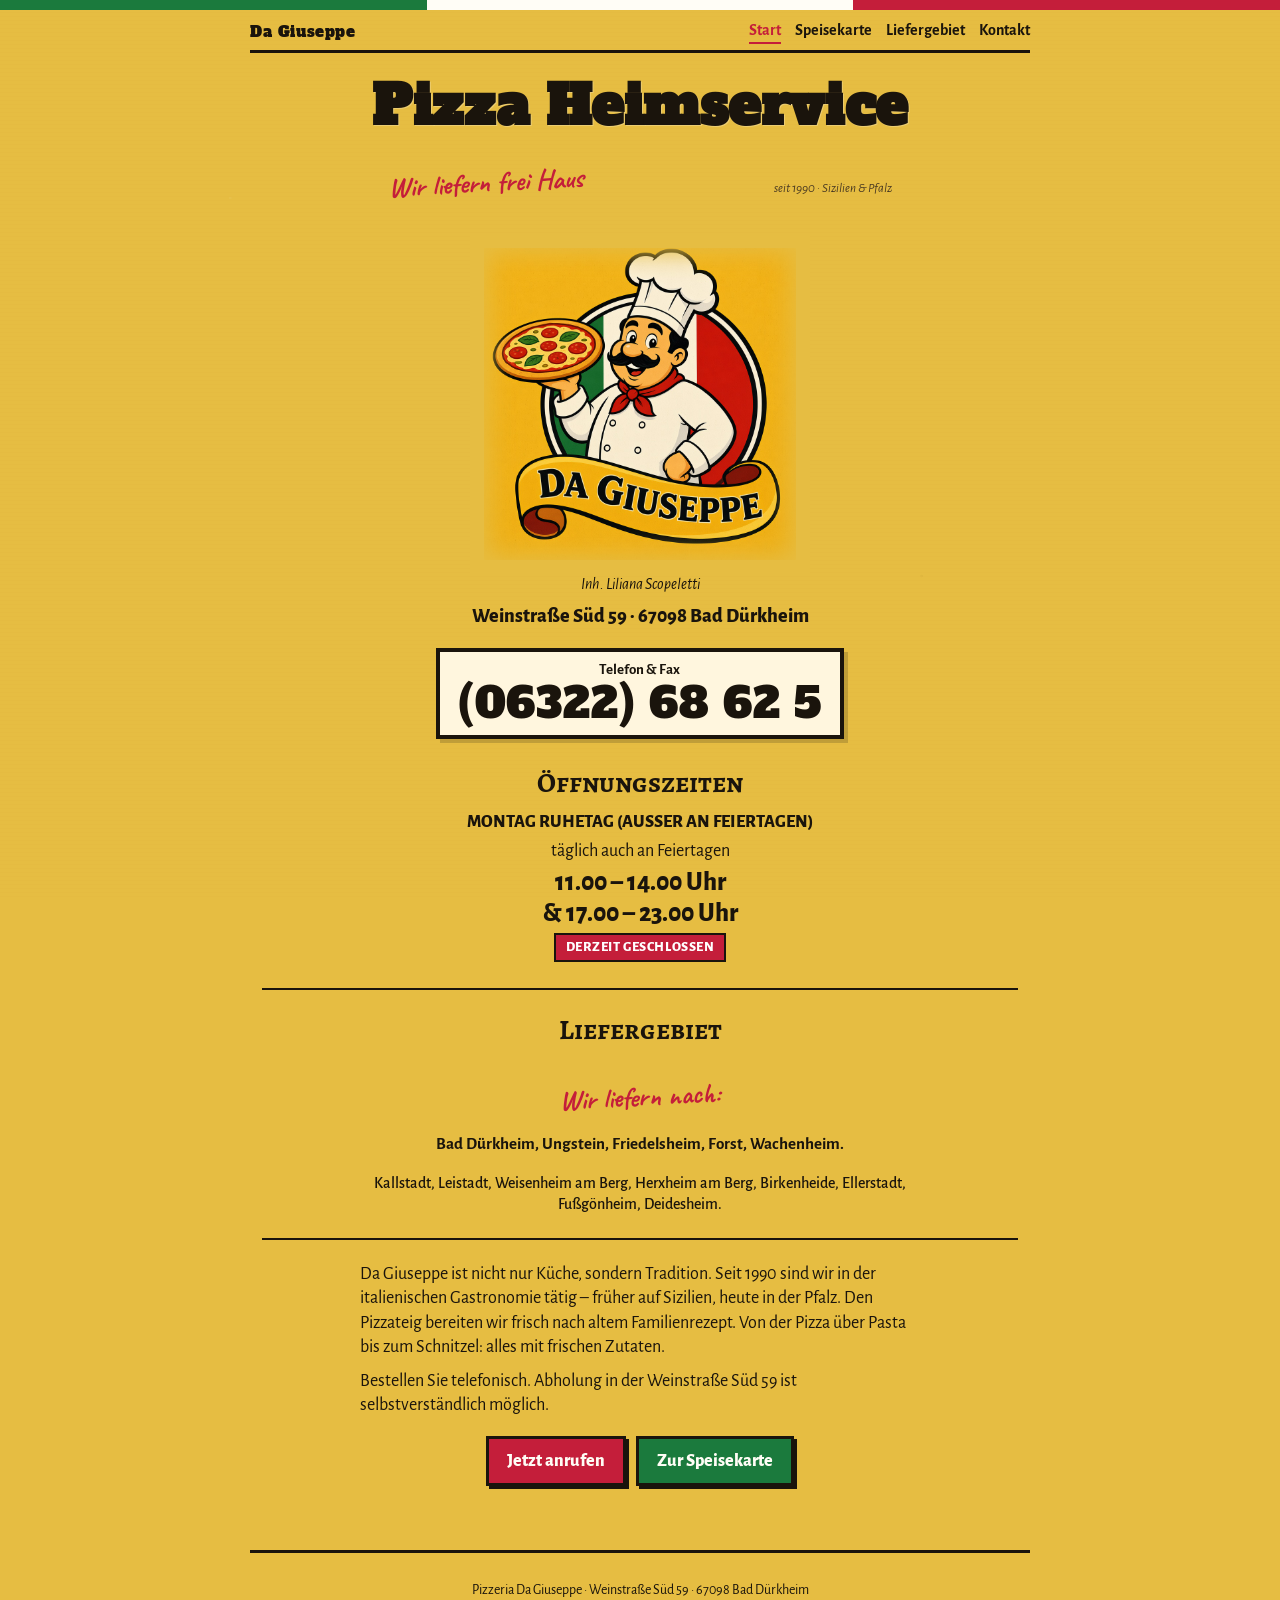
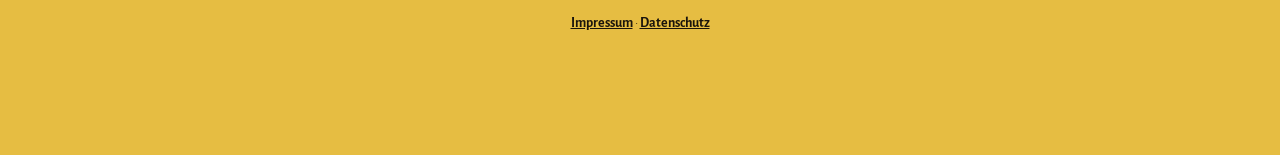
==== index.html @ d9e738aa "Add Da Giuseppe pizza heimservice site. Static flyer-style pages ready for GitHub and Vercel.  Co-au" ====
<!DOCTYPE html>
<html lang="de">
<head>
  <meta charset="utf-8">
  <meta name="viewport" content="width=device-width, initial-scale=1">
  <title>Pizza Heimservice Da Giuseppe · Bad Dürkheim</title>
  <meta name="description" content="Pizzeria Da Giuseppe in Bad Dürkheim. Pizza, Pasta und Schnitzel – frei Haus nach Bad Dürkheim und Umgebung. Tel. 06322 68625.">
  <link rel="icon" href="favicon.svg" type="image/svg+xml">
  <link rel="stylesheet" href="css/style.css">
</head>
<body>
  <div class="flag" aria-hidden="true"><span class="g"></span><span class="w"></span><span class="r"></span></div>
  <div class="wrap">
    <header class="top">
      <a class="brand-mini" href="index.html">Da Giuseppe</a>
      <button class="burger" type="button" aria-label="Menü" aria-expanded="false"><span></span><span></span><span></span></button>
      <nav>
        <a href="index.html" aria-current="page">Start</a>
        <a href="speisekarte.html">Speisekarte</a>
        <a href="index.html#liefergebiet">Liefergebiet</a>
        <a href="index.html#kontakt">Kontakt</a>
      </nav>
    </header>

    <article class="flyer">
      <h1 class="kicker">Pizza Heimservice</h1>
      <div class="hand-row">
        <p class="hand">Wir liefern frei Haus</p>
        <p class="tiny">seit 1990 · Sizilien &amp; Pfalz</p>
      </div>
      <div class="chef-wrap">
        <img class="chef" src="assets/chef-da-giuseppe.jpg" width="340" height="340" alt="Da Giuseppe – Koch mit Pizza vor der italienischen Fahne">
      </div>
      <p class="owner">Inh. Liliana Scopeletti</p>
      <p class="addr">Weinstraße Süd 59 · 67098 Bad Dürkheim</p>

      <div class="phone-box" id="kontakt">
        <div class="label">Telefon &amp; Fax</div>
        <a href="tel:+49632268625">(06322)&nbsp;68&nbsp;62&nbsp;5</a>
      </div>

      <section class="hours">
        <h2>Öffnungszeiten</h2>
        <p class="ruhe">Montag Ruhetag (außer an Feiertagen)</p>
        <p>täglich auch an Feiertagen</p>
        <p class="times">11.00 – 14.00 Uhr<br>&amp; 17.00 – 23.00 Uhr</p>
        <p class="status" data-open-status hidden></p>
      </section>

      <hr class="rule">

      <section class="deliver" id="liefergebiet">
        <h2>Liefergebiet</h2>
        <p class="hand">Wir liefern nach:</p>
        <p class="towns">Bad Dürkheim, Ungstein, Friedelsheim, Forst, Wachenheim.</p>
        <p class="towns">Kallstadt, Leistadt, Weisenheim am Berg, Herxheim am Berg, Birkenheide, Ellerstadt, Fußgönheim, Deidesheim.</p>
      </section>

      <hr class="rule">

      <section class="about">
        <p>Da Giuseppe ist nicht nur Küche, sondern Tradition. Seit 1990 sind wir in der italienischen Gastronomie tätig – früher auf Sizilien, heute in der Pfalz. Den Pizzateig bereiten wir frisch nach altem Familienrezept. Von der Pizza über Pasta bis zum Schnitzel: alles mit frischen Zutaten.</p>
        <p>Bestellen Sie telefonisch. Abholung in der Weinstraße Süd 59 ist selbstverständlich möglich.</p>
      </section>

      <div class="cta-row">
        <a class="btn" href="tel:+49632268625">Jetzt anrufen</a>
        <a class="btn green" href="speisekarte.html">Zur Speisekarte</a>
      </div>
    </article>

    <footer>
      <p>Pizzeria Da Giuseppe · Weinstraße Süd 59 · 67098 Bad Dürkheim</p>
      <p><a href="impressum.html">Impressum</a> · <a href="datenschutz.html">Datenschutz</a></p>
    </footer>
  </div>
  <div class="callbar"><a href="tel:+49632268625">Anrufen: 06322 68625</a></div>
  <script src="js/main.js"></script>
</body>
</html>
---- css/style.css ----
@font-face {
  font-family: "Alfa Slab One";
  src: url("../assets/fonts/alfa-slab-one-latin-400-normal.woff2") format("woff2");
  font-weight: 400;
  font-style: normal;
  font-display: swap;
}

@font-face {
  font-family: "Alegreya Sans";
  src: url("../assets/fonts/alegreya-sans-latin-400-normal.woff2") format("woff2");
  font-weight: 400;
  font-style: normal;
  font-display: swap;
}

@font-face {
  font-family: "Alegreya Sans";
  src: url("../assets/fonts/alegreya-sans-latin-400-italic.woff2") format("woff2");
  font-weight: 400;
  font-style: italic;
  font-display: swap;
}

@font-face {
  font-family: "Alegreya Sans";
  src: url("../assets/fonts/alegreya-sans-latin-500-normal.woff2") format("woff2");
  font-weight: 500;
  font-style: normal;
  font-display: swap;
}

@font-face {
  font-family: "Alegreya Sans";
  src: url("../assets/fonts/alegreya-sans-latin-700-normal.woff2") format("woff2");
  font-weight: 700;
  font-style: normal;
  font-display: swap;
}

@font-face {
  font-family: "Alegreya Sans";
  src: url("../assets/fonts/alegreya-sans-latin-800-normal.woff2") format("woff2");
  font-weight: 800;
  font-style: normal;
  font-display: swap;
}

@font-face {
  font-family: "Alegreya SC";
  src: url("../assets/fonts/alegreya-sc-latin-500-normal.woff2") format("woff2");
  font-weight: 500;
  font-style: normal;
  font-display: swap;
}

@font-face {
  font-family: "Alegreya SC";
  src: url("../assets/fonts/alegreya-sc-latin-700-normal.woff2") format("woff2");
  font-weight: 700;
  font-style: normal;
  font-display: swap;
}

@font-face {
  font-family: "Caveat";
  src: url("../assets/fonts/caveat-latin-500-normal.woff2") format("woff2");
  font-weight: 500;
  font-style: normal;
  font-display: swap;
}

@font-face {
  font-family: "Caveat";
  src: url("../assets/fonts/caveat-latin-700-normal.woff2") format("woff2");
  font-weight: 700;
  font-style: normal;
  font-display: swap;
}

:root {
  --paper: #e6bd42;
  --paper-deep: #d4a31d;
  --ink: #1a140c;
  --rosso: #c41e3a;
  --verde: #1b7a3d;
  --crema: #fff6de;
  --line: #2a2116;
}

*,
*::before,
*::after {
  box-sizing: border-box;
}

html {
  scroll-behavior: smooth;
}

body {
  margin: 0;
  color: var(--ink);
  font-family: "Alegreya Sans", "Trebuchet MS", sans-serif;
  font-size: 18px;
  line-height: 1.35;
  background: var(--paper);
  min-height: 100vh;
}

body::before {
  content: "";
  position: fixed;
  inset: 0;
  pointer-events: none;
  z-index: 0;
  opacity: 0.28;
  background-image:
    radial-gradient(circle at 18% 22%, rgba(255, 255, 255, 0.18) 0 1px, transparent 1.5px),
    radial-gradient(circle at 72% 64%, rgba(80, 40, 0, 0.12) 0 1px, transparent 1.6px),
    repeating-linear-gradient(
      0deg,
      transparent,
      transparent 3px,
      rgba(160, 90, 10, 0.03) 3px,
      rgba(160, 90, 10, 0.03) 4px
    );
}

.flag {
  position: relative;
  z-index: 2;
  display: flex;
  height: 10px;
}

.flag span {
  flex: 1;
}

.flag .g { background: var(--verde); }
.flag .w { background: #fffdf6; }
.flag .r { background: var(--rosso); }

.wrap {
  position: relative;
  z-index: 1;
  width: min(780px, calc(100% - 24px));
  margin: 0 auto;
  padding-bottom: 88px;
}

header.top {
  display: flex;
  align-items: center;
  justify-content: space-between;
  gap: 12px;
  padding: 10px 0 6px;
  border-bottom: 3px solid var(--ink);
}

.brand-mini {
  font-family: "Alfa Slab One", Georgia, serif;
  font-size: 15px;
  letter-spacing: 0.04em;
  color: var(--ink);
  text-decoration: none;
}

header.top nav {
  display: flex;
  flex-wrap: wrap;
  gap: 4px 14px;
  justify-content: flex-end;
}

header.top nav a {
  color: var(--ink);
  text-decoration: none;
  font-weight: 700;
  font-size: 16px;
  border-bottom: 2px solid transparent;
}

header.top nav a:hover,
header.top nav a[aria-current="page"] {
  border-bottom-color: var(--rosso);
  color: var(--rosso);
}

.burger {
  display: none;
  width: 42px;
  height: 36px;
  padding: 6px 8px;
  border: 2px solid var(--ink);
  background: var(--crema);
  cursor: pointer;
}

.burger span {
  display: block;
  height: 3px;
  margin: 4px 0;
  background: var(--ink);
}

.flyer {
  text-align: center;
  padding: 18px 12px 28px;
}

.kicker {
  font-family: "Alfa Slab One", Georgia, serif;
  font-size: clamp(32px, 8vw, 54px);
  line-height: 0.95;
  letter-spacing: 0.01em;
  margin: 10px 0 4px;
  text-shadow: 1px 1px 0 rgba(255, 255, 255, 0.25);
}

.hand-row {
  display: flex;
  justify-content: space-between;
  align-items: baseline;
  max-width: 520px;
  margin: 0 auto 4px;
  padding: 0 8px;
}

.hand {
  font-family: "Caveat", cursive;
  font-size: 28px;
  font-weight: 700;
  color: var(--rosso);
  transform: rotate(-3deg);
}

.tiny {
  font-size: 13px;
  font-style: italic;
  color: #4a3a22;
}

.chef-wrap {
  width: min(340px, 78vw);
  margin: 2px auto 0;
  position: relative;
}

.chef-wrap::after {
  content: "";
  position: absolute;
  inset: 0;
  box-shadow: inset 0 0 0 14px var(--paper), inset 0 0 24px 20px var(--paper);
  pointer-events: none;
}

.chef {
  width: 100%;
  height: auto;
  display: block;
}

.owner {
  margin: 0 0 8px;
  font-style: italic;
  font-size: 16px;
}

.addr {
  font-weight: 800;
  font-size: 20px;
  margin: 0 0 14px;
}

.phone-box {
  display: inline-block;
  background: var(--crema);
  border: 4px solid var(--ink);
  padding: 8px 18px 10px;
  margin: 4px auto 18px;
  text-align: center;
  box-shadow: 4px 4px 0 rgba(26, 20, 12, 0.18);
}

.phone-box .label {
  font-weight: 700;
  font-size: 15px;
}

.phone-box a {
  display: block;
  color: var(--ink);
  text-decoration: none;
  font-family: "Alfa Slab One", Georgia, serif;
  font-size: clamp(28px, 7vw, 42px);
  letter-spacing: 0.02em;
  line-height: 1.05;
}

.phone-box a:hover {
  color: var(--rosso);
}

.hours h2,
.deliver h2,
.karte-head h1,
.legal h1 {
  font-family: "Alegreya SC", "Times New Roman", serif;
  font-size: 28px;
  margin: 0 0 8px;
  font-weight: 700;
}

.hours {
  margin: 8px auto 18px;
  max-width: 520px;
}

.hours .ruhe {
  font-weight: 800;
  text-transform: uppercase;
  margin: 0 0 4px;
}

.hours p {
  margin: 0 0 4px;
}

.hours .times {
  font-size: 26px;
  font-weight: 800;
  line-height: 1.2;
}

.status {
  display: inline-block;
  margin-top: 8px;
  padding: 3px 10px;
  border: 2px solid var(--ink);
  font-weight: 800;
  font-size: 14px;
  letter-spacing: 0.04em;
  text-transform: uppercase;
}

.status.open {
  background: var(--verde);
  color: #fff;
}

.status.closed {
  background: var(--rosso);
  color: #fff;
}

.deliver {
  max-width: 540px;
  margin: 0 auto;
}

.deliver .hand {
  display: block;
  margin-bottom: 6px;
}

.towns {
  font-weight: 700;
  font-size: 17px;
}

.towns + .towns {
  margin-top: 8px;
  font-weight: 500;
  font-size: 16px;
}

.rule {
  height: 0;
  border: 0;
  border-top: 2px solid var(--ink);
  margin: 22px 0;
}

.about {
  max-width: 560px;
  margin: 0 auto;
  text-align: left;
}

.about p {
  margin: 0 0 10px;
}

.cta-row {
  display: flex;
  flex-wrap: wrap;
  gap: 10px;
  justify-content: center;
  margin: 18px 0 8px;
}

.btn {
  display: inline-block;
  background: var(--rosso);
  color: #fffdf6;
  text-decoration: none;
  font-weight: 800;
  padding: 10px 18px;
  border: 3px solid var(--ink);
  box-shadow: 3px 3px 0 var(--ink);
}

.btn.green {
  background: var(--verde);
}

.btn:hover {
  transform: translate(1px, 1px);
  box-shadow: 2px 2px 0 var(--ink);
}

.menu-jump {
  display: flex;
  flex-wrap: wrap;
  gap: 6px 8px;
  justify-content: center;
  margin: 8px 0 16px;
}

.menu-jump a {
  background: var(--crema);
  color: var(--ink);
  text-decoration: none;
  border: 2px solid var(--ink);
  padding: 4px 10px;
  font-weight: 700;
  font-size: 15px;
}

.menu-jump a:hover {
  background: var(--ink);
  color: var(--crema);
}

.karte-head {
  text-align: center;
  padding: 12px 0 4px;
}

.karte-head p {
  margin: 0;
  font-style: italic;
}

.cols {
  display: grid;
  grid-template-columns: 1fr auto auto;
  gap: 0 10px;
  font-weight: 800;
  font-size: 14px;
  text-align: right;
  padding: 0 2px 4px;
  border-bottom: 2px solid var(--ink);
  margin-bottom: 6px;
}

.cols span:first-child {
  text-align: left;
}

.section {
  margin: 18px 0 28px;
}

.section h2 {
  font-family: "Alegreya SC", "Times New Roman", serif;
  background: var(--rosso);
  color: #fffdf6;
  display: inline-block;
  padding: 3px 12px 4px;
  margin: 0 0 10px;
  font-size: 22px;
  border: 2px solid var(--ink);
}

.section.green h2 {
  background: var(--verde);
}

.dish {
  display: grid;
  grid-template-columns: minmax(0, 1fr) 3.6rem 3.6rem;
  gap: 0 8px;
  align-items: end;
  padding: 5px 0 6px;
  border-bottom: 1px dotted rgba(26, 20, 12, 0.45);
}

.dish.single {
  grid-template-columns: minmax(0, 1fr) 3.6rem;
}

.dish-main strong {
  display: block;
  font-size: 17px;
}

.dish-main .desc {
  display: block;
  font-size: 14px;
  color: #3d2f1c;
  font-style: italic;
}

.price {
  text-align: right;
  font-weight: 800;
  font-variant-numeric: tabular-nums;
  padding-bottom: 2px;
}

.note {
  font-size: 14px;
  font-style: italic;
  margin: 8px 0 0;
}

footer {
  border-top: 3px solid var(--ink);
  margin-top: 28px;
  padding: 14px 0 20px;
  font-size: 14px;
  text-align: center;
}

footer a {
  color: var(--ink);
  font-weight: 700;
}

.legal {
  padding: 16px 4px 40px;
}

.legal p,
.legal li {
  max-width: 640px;
  overflow-wrap: break-word;
}

.legal h2 {
  font-family: "Alegreya SC", serif;
  font-size: 22px;
}

.callbar {
  display: none;
}

@media (max-width: 640px) {
  .burger {
    display: inline-block;
  }

  header.top nav {
    display: none;
    position: absolute;
    right: 0;
    top: 48px;
    background: var(--crema);
    border: 3px solid var(--ink);
    padding: 10px 14px;
    flex-direction: column;
    min-width: 180px;
    z-index: 5;
  }

  header.top nav.open {
    display: flex;
  }

  header.top {
    position: relative;
  }

  .kicker {
    font-size: 34px;
  }

  .chef-wrap {
    width: min(210px, 58vw);
  }

  .hand-row {
    flex-direction: column;
    align-items: center;
    gap: 2px;
  }

  .callbar {
    display: block;
    position: fixed;
    left: 0;
    right: 0;
    bottom: 0;
    z-index: 6;
    background: var(--rosso);
    border-top: 3px solid var(--ink);
    text-align: center;
  }

  .callbar a {
    display: block;
    color: #fffdf6;
    text-decoration: none;
    font-weight: 800;
    padding: 12px;
    font-size: 18px;
  }
}

@media print {
  .flag,
  header.top,
  .cta-row,
  .menu-jump,
  .callbar,
  footer,
  .status {
    display: none !important;
  }

  body {
    background: #fff;
  }

  .wrap {
    width: 100%;
  }
}
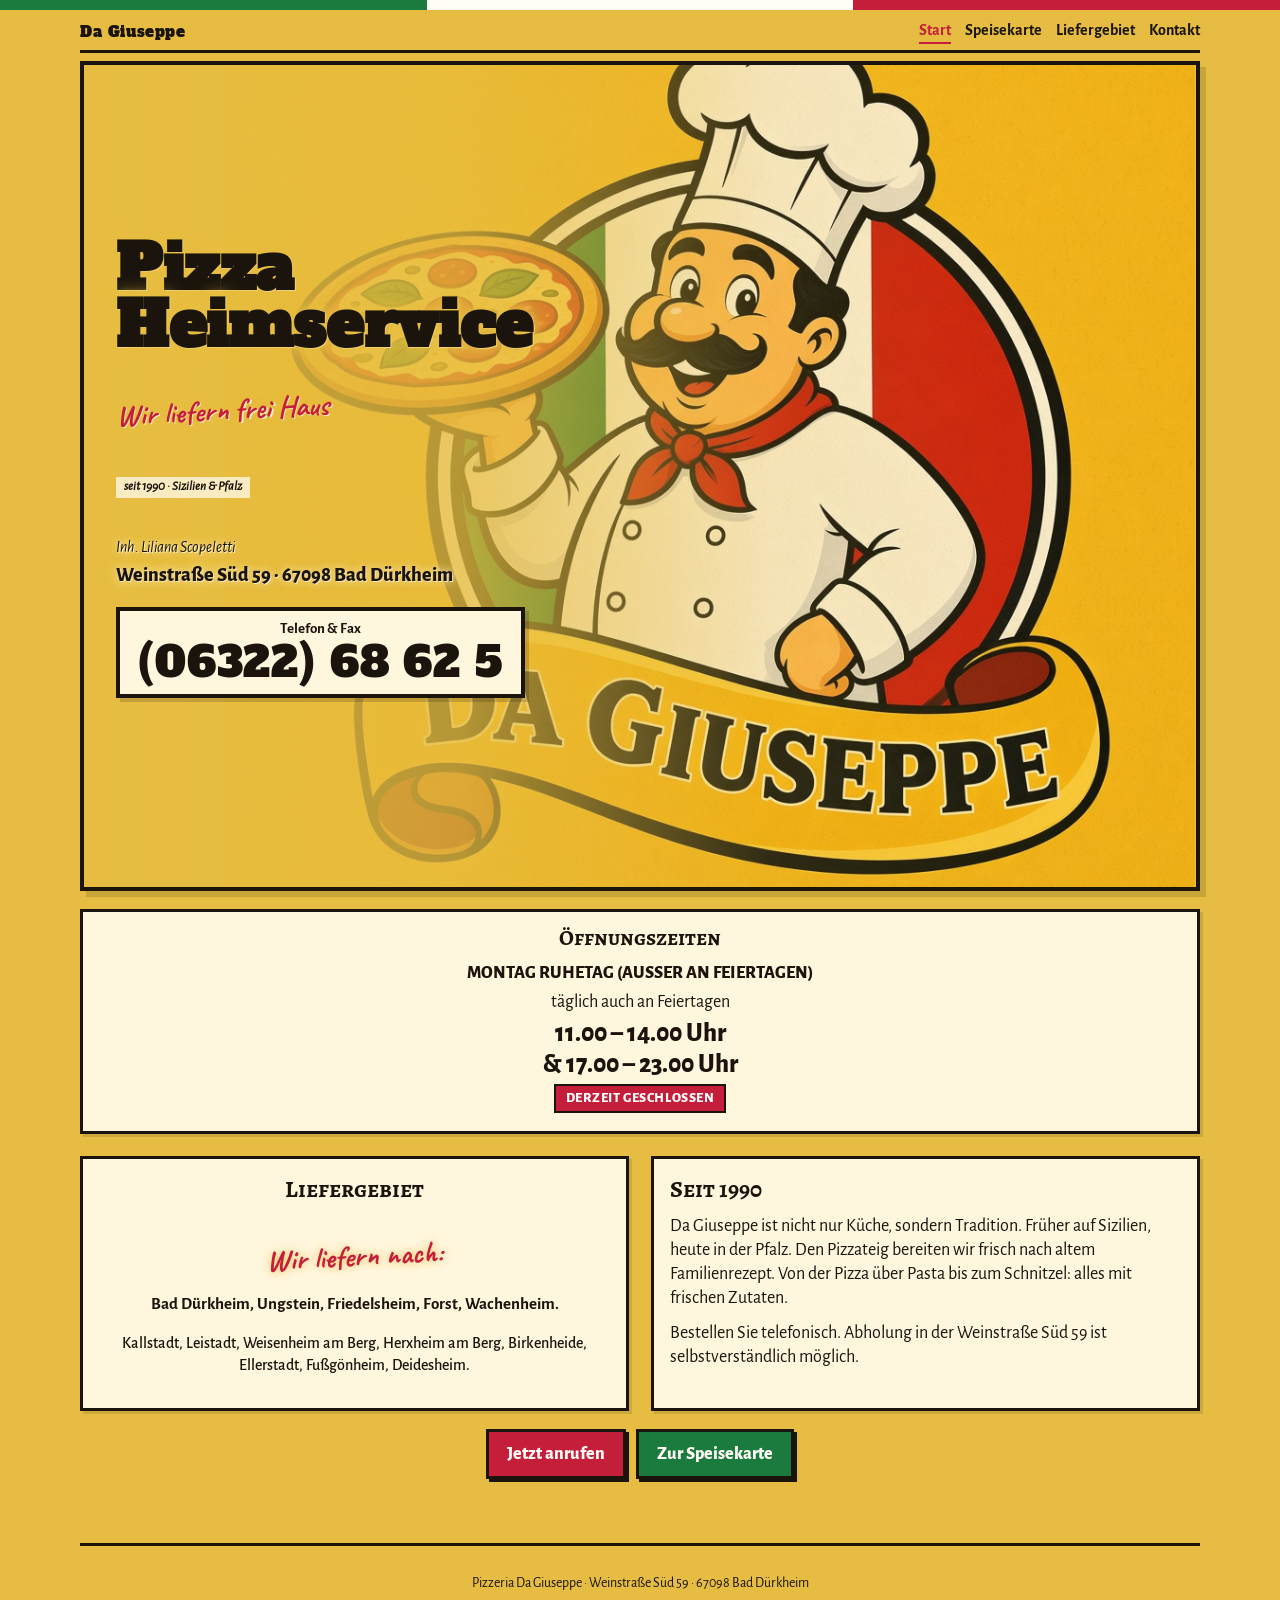
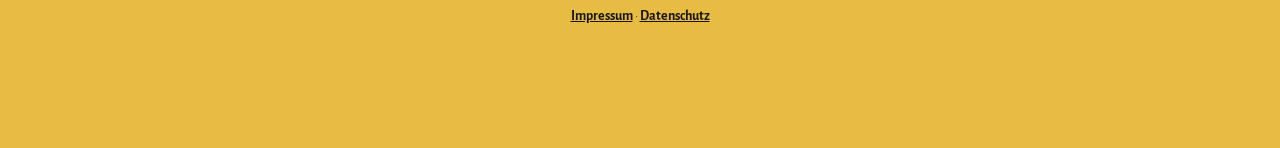
==== commit 48b3d74a: "Make the chef a full-page poster behind the copy. Fills the empty desktop layout and keeps the phone" ====
--- a/index.html
+++ b/index.html
@@ -23,45 +23,48 @@
     </header>
 
     <article class="flyer">
-      <h1 class="kicker">Pizza Heimservice</h1>
-      <div class="hand-row">
-        <p class="hand">Wir liefern frei Haus</p>
-        <p class="tiny">seit 1990 · Sizilien &amp; Pfalz</p>
-      </div>
-      <div class="chef-wrap">
-        <img class="chef" src="assets/chef-da-giuseppe.jpg" width="340" height="340" alt="Da Giuseppe – Koch mit Pizza vor der italienischen Fahne">
-      </div>
-      <p class="owner">Inh. Liliana Scopeletti</p>
-      <p class="addr">Weinstraße Süd 59 · 67098 Bad Dürkheim</p>
-
-      <div class="phone-box" id="kontakt">
-        <div class="label">Telefon &amp; Fax</div>
-        <a href="tel:+49632268625">(06322)&nbsp;68&nbsp;62&nbsp;5</a>
+      <div class="hero">
+        <img class="hero-chef" src="assets/chef-da-giuseppe.jpg" width="1024" height="1024" alt="">
+        <div class="hero-copy">
+          <div class="hero-top">
+            <h1 class="kicker">Pizza Heimservice</h1>
+            <div class="hand-row">
+              <p class="hand">Wir liefern frei Haus</p>
+              <p class="tiny">seit 1990 · Sizilien &amp; Pfalz</p>
+            </div>
+          </div>
+          <div class="hero-bottom">
+            <p class="owner">Inh. Liliana Scopeletti</p>
+            <p class="addr">Weinstraße Süd 59 · 67098 Bad Dürkheim</p>
+            <div class="phone-box" id="kontakt">
+              <div class="label">Telefon &amp; Fax</div>
+              <a href="tel:+49632268625">(06322)&nbsp;68&nbsp;62&nbsp;5</a>
+            </div>
+          </div>
+        </div>
       </div>
 
-      <section class="hours">
-        <h2>Öffnungszeiten</h2>
-        <p class="ruhe">Montag Ruhetag (außer an Feiertagen)</p>
-        <p>täglich auch an Feiertagen</p>
-        <p class="times">11.00 – 14.00 Uhr<br>&amp; 17.00 – 23.00 Uhr</p>
-        <p class="status" data-open-status hidden></p>
-      </section>
+      <div class="board">
+        <section class="hours">
+          <h2>Öffnungszeiten</h2>
+          <p class="ruhe">Montag Ruhetag (außer an Feiertagen)</p>
+          <p>täglich auch an Feiertagen</p>
+          <p class="times">11.00 – 14.00 Uhr<br>&amp; 17.00 – 23.00 Uhr</p>
+          <p class="status" data-open-status hidden></p>
+        </section>
+        <section class="deliver" id="liefergebiet">
+          <h2>Liefergebiet</h2>
+          <p class="hand">Wir liefern nach:</p>
+          <p class="towns">Bad Dürkheim, Ungstein, Friedelsheim, Forst, Wachenheim.</p>
+          <p class="towns">Kallstadt, Leistadt, Weisenheim am Berg, Herxheim am Berg, Birkenheide, Ellerstadt, Fußgönheim, Deidesheim.</p>
+        </section>
 
-      <hr class="rule">
-
-      <section class="deliver" id="liefergebiet">
-        <h2>Liefergebiet</h2>
-        <p class="hand">Wir liefern nach:</p>
-        <p class="towns">Bad Dürkheim, Ungstein, Friedelsheim, Forst, Wachenheim.</p>
-        <p class="towns">Kallstadt, Leistadt, Weisenheim am Berg, Herxheim am Berg, Birkenheide, Ellerstadt, Fußgönheim, Deidesheim.</p>
-      </section>
-
-      <hr class="rule">
-
-      <section class="about">
-        <p>Da Giuseppe ist nicht nur Küche, sondern Tradition. Seit 1990 sind wir in der italienischen Gastronomie tätig – früher auf Sizilien, heute in der Pfalz. Den Pizzateig bereiten wir frisch nach altem Familienrezept. Von der Pizza über Pasta bis zum Schnitzel: alles mit frischen Zutaten.</p>
-        <p>Bestellen Sie telefonisch. Abholung in der Weinstraße Süd 59 ist selbstverständlich möglich.</p>
-      </section>
+        <section class="about">
+          <h2>Seit 1990</h2>
+          <p>Da Giuseppe ist nicht nur Küche, sondern Tradition. Früher auf Sizilien, heute in der Pfalz. Den Pizzateig bereiten wir frisch nach altem Familienrezept. Von der Pizza über Pasta bis zum Schnitzel: alles mit frischen Zutaten.</p>
+          <p>Bestellen Sie telefonisch. Abholung in der Weinstraße Süd 59 ist selbstverständlich möglich.</p>
+        </section>
+      </div>
 
       <div class="cta-row">
         <a class="btn" href="tel:+49632268625">Jetzt anrufen</a>
--- a/css/style.css
+++ b/css/style.css
@@ -145,7 +145,7 @@
 .wrap {
   position: relative;
   z-index: 1;
-  width: min(780px, calc(100% - 24px));
+  width: min(1120px, calc(100% - 24px));
   margin: 0 auto;
   padding-bottom: 88px;
 }
@@ -207,16 +207,77 @@
 
 .flyer {
   text-align: center;
-  padding: 18px 12px 28px;
+  padding: 0 0 28px;
+}
+
+.hero {
+  position: relative;
+  overflow: hidden;
+  min-height: calc(100svh - 58px);
+  display: flex;
+  align-items: flex-end;
+  justify-content: center;
+  margin: 0 -12px 8px;
+}
+
+.hero-chef {
+  position: absolute;
+  inset: 0;
+  width: 100%;
+  height: 100%;
+  object-fit: cover;
+  object-position: center 18%;
+  mix-blend-mode: multiply;
+  pointer-events: none;
+  user-select: none;
+}
+
+.hero::after {
+  content: "";
+  position: absolute;
+  inset: 0;
+  background:
+    linear-gradient(
+      180deg,
+      rgba(230, 189, 66, 0.78) 0%,
+      rgba(230, 189, 66, 0.22) 36%,
+      rgba(230, 189, 66, 0.18) 52%,
+      rgba(230, 189, 66, 0.72) 82%,
+      rgba(230, 189, 66, 0.94) 100%
+    );
+  pointer-events: none;
+}
+
+.hero-copy {
+  position: relative;
+  z-index: 1;
+  width: min(560px, calc(100% - 28px));
+  padding: 18px 8px 28px;
+  text-align: center;
+  display: flex;
+  flex-direction: column;
+  justify-content: space-between;
+  gap: 24px;
+}
+
+.hero-bottom .owner,
+.hero-bottom .addr {
+  text-shadow:
+    0 0 14px var(--paper),
+    0 0 8px #fff6de,
+    1px 1px 0 #fff6de;
 }
 
 .kicker {
   font-family: "Alfa Slab One", Georgia, serif;
-  font-size: clamp(32px, 8vw, 54px);
-  line-height: 0.95;
+  font-size: clamp(34px, 10vw, 62px);
+  line-height: 0.92;
   letter-spacing: 0.01em;
-  margin: 10px 0 4px;
-  text-shadow: 1px 1px 0 rgba(255, 255, 255, 0.25);
+  margin: 8px 0 6px;
+  text-shadow:
+    0 0 18px var(--paper),
+    0 0 8px var(--paper),
+    1px 1px 0 #fff4c8;
 }
 
 .hand-row {
@@ -224,54 +285,41 @@
   justify-content: space-between;
   align-items: baseline;
   max-width: 520px;
-  margin: 0 auto 4px;
+  margin: 0 auto 8px;
   padding: 0 8px;
 }
 
 .hand {
   font-family: "Caveat", cursive;
-  font-size: 28px;
+  font-size: 30px;
   font-weight: 700;
   color: var(--rosso);
   transform: rotate(-3deg);
+  text-shadow: 0 0 10px var(--paper), 1px 1px 0 #fff6de;
 }
 
 .tiny {
   font-size: 13px;
   font-style: italic;
-  color: #4a3a22;
-}
-
-.chef-wrap {
-  width: min(340px, 78vw);
-  margin: 2px auto 0;
-  position: relative;
-}
-
-.chef-wrap::after {
-  content: "";
-  position: absolute;
-  inset: 0;
-  box-shadow: inset 0 0 0 14px var(--paper), inset 0 0 24px 20px var(--paper);
-  pointer-events: none;
-}
-
-.chef {
-  width: 100%;
-  height: auto;
-  display: block;
+  font-weight: 700;
+  color: var(--ink);
+  background: rgba(255, 246, 222, 0.82);
+  padding: 1px 8px 2px;
+  text-shadow: none;
 }
 
 .owner {
-  margin: 0 0 8px;
+  margin: 0 0 4px;
   font-style: italic;
   font-size: 16px;
+  text-shadow: 0 0 10px var(--paper);
 }
 
 .addr {
   font-weight: 800;
   font-size: 20px;
   margin: 0 0 14px;
+  text-shadow: 0 0 10px var(--paper);
 }
 
 .phone-box {
@@ -314,8 +362,16 @@
 }
 
 .hours {
-  margin: 8px auto 18px;
-  max-width: 520px;
+  margin: 0;
+  background: var(--crema);
+  border: 3px solid var(--ink);
+  padding: 12px 16px 14px;
+  box-shadow: 3px 3px 0 rgba(26, 20, 12, 0.12);
+  text-align: center;
+}
+
+.hours h2 {
+  font-size: 22px;
 }
 
 .hours .ruhe {
@@ -355,14 +411,43 @@
   color: #fff;
 }
 
+.board {
+  display: grid;
+  gap: 18px;
+  margin: 8px 0 4px;
+  text-align: left;
+}
+
+.deliver,
+.about {
+  background: var(--crema);
+  border: 3px solid var(--ink);
+  padding: 14px 16px 16px;
+  box-shadow: 3px 3px 0 rgba(26, 20, 12, 0.12);
+}
+
+.hours .times {
+  margin-top: 4px;
+}
+
+.deliver h2,
+.about h2 {
+  font-family: "Alegreya SC", "Times New Roman", serif;
+  font-size: 24px;
+  margin: 0 0 8px;
+}
+
 .deliver {
-  max-width: 540px;
-  margin: 0 auto;
+  text-align: center;
 }
 
 .deliver .hand {
   display: block;
   margin-bottom: 6px;
+}
+
+.about {
+  text-align: left;
 }
 
 .towns {
@@ -383,14 +468,12 @@
   margin: 22px 0;
 }
 
-.about {
-  max-width: 560px;
-  margin: 0 auto;
-  text-align: left;
-}
-
 .about p {
   margin: 0 0 10px;
+}
+
+.about p:last-child {
+  margin-bottom: 0;
 }
 
 .cta-row {
@@ -583,20 +666,40 @@
 
   header.top {
     position: relative;
+    z-index: 4;
+  }
+
+  .hero {
+    min-height: calc(100svh - 52px);
+    width: 100vw;
+    margin-left: calc(50% - 50vw);
+    align-items: stretch;
+  }
+
+  .hero-chef {
+    object-fit: cover;
+    object-position: center 12%;
+    transform: scale(1.12);
+  }
+
+  .hero-copy {
+    min-height: calc(100svh - 52px);
+    padding: 12px 10px 118px;
+    justify-content: space-between;
   }
 
   .kicker {
-    font-size: 34px;
-  }
-
-  .chef-wrap {
-    width: min(210px, 58vw);
+    font-size: 36px;
   }
 
   .hand-row {
     flex-direction: column;
     align-items: center;
     gap: 2px;
+  }
+
+  .tiny {
+    display: none;
   }
 
   .callbar {
@@ -621,6 +724,82 @@
   }
 }
 
+@media (min-width: 860px) {
+  .hero {
+    min-height: calc(100vh - 70px);
+    margin: 8px 0 18px;
+    border: 4px solid var(--ink);
+    box-shadow: 6px 6px 0 rgba(26, 20, 12, 0.14);
+    align-items: center;
+    justify-content: flex-start;
+  }
+
+  .hero-chef {
+    object-fit: contain;
+    object-position: 88% 46%;
+    mix-blend-mode: multiply;
+    transform: scale(1.18);
+    transform-origin: 80% 50%;
+  }
+
+  .hero::after {
+    background: linear-gradient(
+      90deg,
+      rgba(230, 189, 66, 0.94) 0%,
+      rgba(230, 189, 66, 0.78) 34%,
+      rgba(230, 189, 66, 0.18) 62%,
+      rgba(230, 189, 66, 0.04) 100%
+    );
+  }
+
+  .hero-copy {
+    width: min(520px, 48%);
+    min-height: calc(100vh - 78px);
+    text-align: left;
+    padding: 36px 28px 40px 32px;
+    justify-content: center;
+    gap: 18px;
+  }
+
+  .hand-row {
+    margin-left: 0;
+    padding-left: 0;
+    max-width: 460px;
+    flex-direction: column;
+    align-items: flex-start;
+    gap: 4px;
+  }
+
+  .phone-box {
+    text-align: center;
+  }
+
+  .board {
+    grid-template-columns: 1fr 1fr;
+    gap: 22px;
+  }
+
+  .hours {
+    grid-column: 1 / -1;
+    text-align: center;
+  }
+
+  #pizza {
+    column-count: 2;
+    column-gap: 40px;
+  }
+
+  #pizza .cols,
+  #pizza .note,
+  #pizza h2 {
+    column-span: all;
+  }
+
+  #pizza .dish {
+    break-inside: avoid;
+  }
+}
+
 @media print {
   .flag,
   header.top,
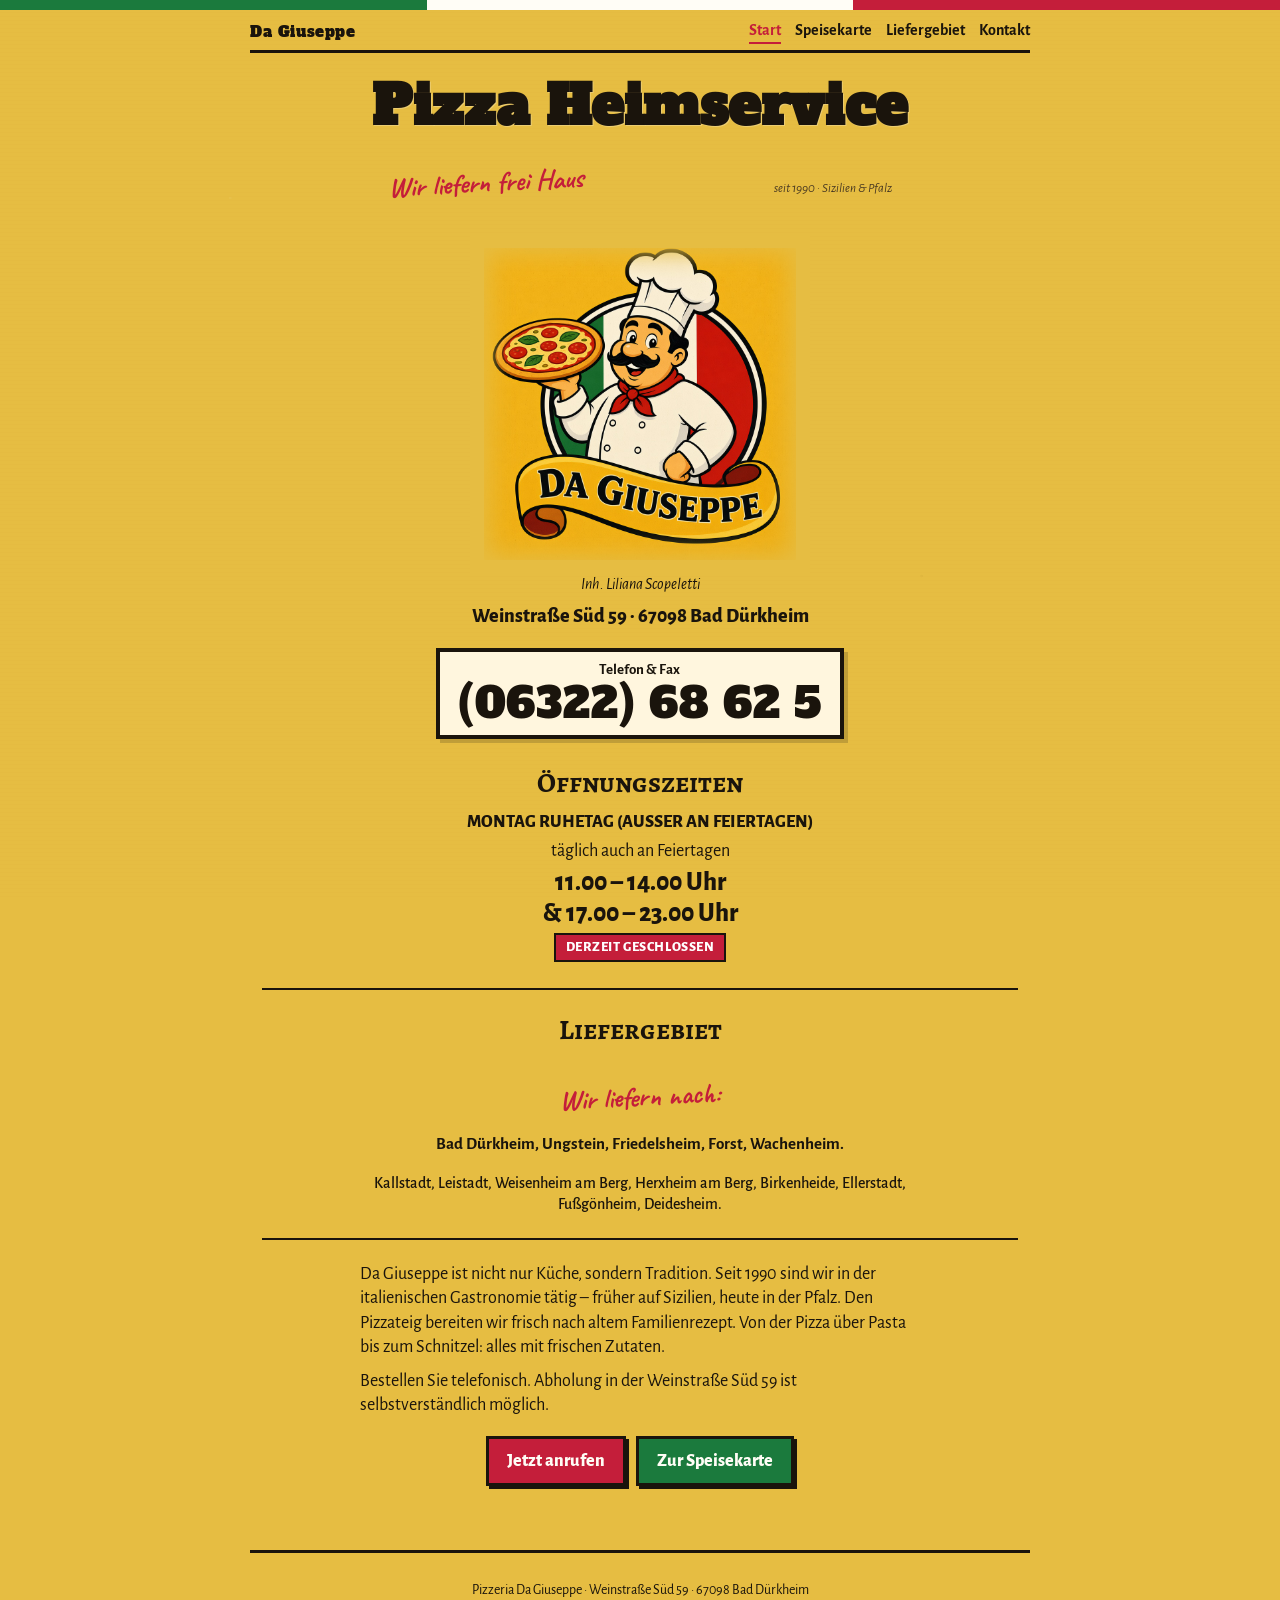
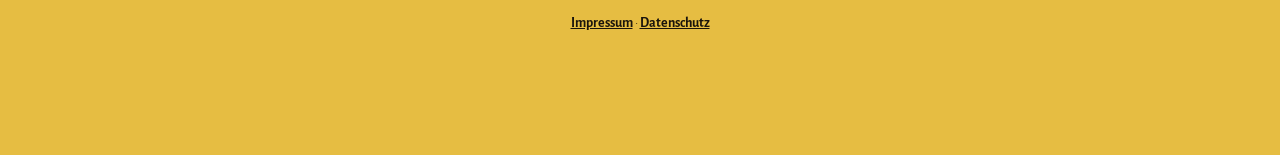
==== commit 47010175: "Restore the original flyer layout. The overlay poster felt worse than the first version.  Co-authore" ====
--- a/index.html
+++ b/index.html
@@ -23,48 +23,45 @@
     </header>
 
     <article class="flyer">
-      <div class="hero">
-        <img class="hero-chef" src="assets/chef-da-giuseppe.jpg" width="1024" height="1024" alt="">
-        <div class="hero-copy">
-          <div class="hero-top">
-            <h1 class="kicker">Pizza Heimservice</h1>
-            <div class="hand-row">
-              <p class="hand">Wir liefern frei Haus</p>
-              <p class="tiny">seit 1990 · Sizilien &amp; Pfalz</p>
-            </div>
-          </div>
-          <div class="hero-bottom">
-            <p class="owner">Inh. Liliana Scopeletti</p>
-            <p class="addr">Weinstraße Süd 59 · 67098 Bad Dürkheim</p>
-            <div class="phone-box" id="kontakt">
-              <div class="label">Telefon &amp; Fax</div>
-              <a href="tel:+49632268625">(06322)&nbsp;68&nbsp;62&nbsp;5</a>
-            </div>
-          </div>
-        </div>
+      <h1 class="kicker">Pizza Heimservice</h1>
+      <div class="hand-row">
+        <p class="hand">Wir liefern frei Haus</p>
+        <p class="tiny">seit 1990 · Sizilien &amp; Pfalz</p>
+      </div>
+      <div class="chef-wrap">
+        <img class="chef" src="assets/chef-da-giuseppe.jpg" width="340" height="340" alt="Da Giuseppe – Koch mit Pizza vor der italienischen Fahne">
+      </div>
+      <p class="owner">Inh. Liliana Scopeletti</p>
+      <p class="addr">Weinstraße Süd 59 · 67098 Bad Dürkheim</p>
+
+      <div class="phone-box" id="kontakt">
+        <div class="label">Telefon &amp; Fax</div>
+        <a href="tel:+49632268625">(06322)&nbsp;68&nbsp;62&nbsp;5</a>
       </div>
 
-      <div class="board">
-        <section class="hours">
-          <h2>Öffnungszeiten</h2>
-          <p class="ruhe">Montag Ruhetag (außer an Feiertagen)</p>
-          <p>täglich auch an Feiertagen</p>
-          <p class="times">11.00 – 14.00 Uhr<br>&amp; 17.00 – 23.00 Uhr</p>
-          <p class="status" data-open-status hidden></p>
-        </section>
-        <section class="deliver" id="liefergebiet">
-          <h2>Liefergebiet</h2>
-          <p class="hand">Wir liefern nach:</p>
-          <p class="towns">Bad Dürkheim, Ungstein, Friedelsheim, Forst, Wachenheim.</p>
-          <p class="towns">Kallstadt, Leistadt, Weisenheim am Berg, Herxheim am Berg, Birkenheide, Ellerstadt, Fußgönheim, Deidesheim.</p>
-        </section>
+      <section class="hours">
+        <h2>Öffnungszeiten</h2>
+        <p class="ruhe">Montag Ruhetag (außer an Feiertagen)</p>
+        <p>täglich auch an Feiertagen</p>
+        <p class="times">11.00 – 14.00 Uhr<br>&amp; 17.00 – 23.00 Uhr</p>
+        <p class="status" data-open-status hidden></p>
+      </section>
 
-        <section class="about">
-          <h2>Seit 1990</h2>
-          <p>Da Giuseppe ist nicht nur Küche, sondern Tradition. Früher auf Sizilien, heute in der Pfalz. Den Pizzateig bereiten wir frisch nach altem Familienrezept. Von der Pizza über Pasta bis zum Schnitzel: alles mit frischen Zutaten.</p>
-          <p>Bestellen Sie telefonisch. Abholung in der Weinstraße Süd 59 ist selbstverständlich möglich.</p>
-        </section>
-      </div>
+      <hr class="rule">
+
+      <section class="deliver" id="liefergebiet">
+        <h2>Liefergebiet</h2>
+        <p class="hand">Wir liefern nach:</p>
+        <p class="towns">Bad Dürkheim, Ungstein, Friedelsheim, Forst, Wachenheim.</p>
+        <p class="towns">Kallstadt, Leistadt, Weisenheim am Berg, Herxheim am Berg, Birkenheide, Ellerstadt, Fußgönheim, Deidesheim.</p>
+      </section>
+
+      <hr class="rule">
+
+      <section class="about">
+        <p>Da Giuseppe ist nicht nur Küche, sondern Tradition. Seit 1990 sind wir in der italienischen Gastronomie tätig – früher auf Sizilien, heute in der Pfalz. Den Pizzateig bereiten wir frisch nach altem Familienrezept. Von der Pizza über Pasta bis zum Schnitzel: alles mit frischen Zutaten.</p>
+        <p>Bestellen Sie telefonisch. Abholung in der Weinstraße Süd 59 ist selbstverständlich möglich.</p>
+      </section>
 
       <div class="cta-row">
         <a class="btn" href="tel:+49632268625">Jetzt anrufen</a>
--- a/css/style.css
+++ b/css/style.css
@@ -145,7 +145,7 @@
 .wrap {
   position: relative;
   z-index: 1;
-  width: min(1120px, calc(100% - 24px));
+  width: min(780px, calc(100% - 24px));
   margin: 0 auto;
   padding-bottom: 88px;
 }
@@ -207,77 +207,16 @@
 
 .flyer {
   text-align: center;
-  padding: 0 0 28px;
-}
-
-.hero {
-  position: relative;
-  overflow: hidden;
-  min-height: calc(100svh - 58px);
-  display: flex;
-  align-items: flex-end;
-  justify-content: center;
-  margin: 0 -12px 8px;
-}
-
-.hero-chef {
-  position: absolute;
-  inset: 0;
-  width: 100%;
-  height: 100%;
-  object-fit: cover;
-  object-position: center 18%;
-  mix-blend-mode: multiply;
-  pointer-events: none;
-  user-select: none;
-}
-
-.hero::after {
-  content: "";
-  position: absolute;
-  inset: 0;
-  background:
-    linear-gradient(
-      180deg,
-      rgba(230, 189, 66, 0.78) 0%,
-      rgba(230, 189, 66, 0.22) 36%,
-      rgba(230, 189, 66, 0.18) 52%,
-      rgba(230, 189, 66, 0.72) 82%,
-      rgba(230, 189, 66, 0.94) 100%
-    );
-  pointer-events: none;
-}
-
-.hero-copy {
-  position: relative;
-  z-index: 1;
-  width: min(560px, calc(100% - 28px));
-  padding: 18px 8px 28px;
-  text-align: center;
-  display: flex;
-  flex-direction: column;
-  justify-content: space-between;
-  gap: 24px;
-}
-
-.hero-bottom .owner,
-.hero-bottom .addr {
-  text-shadow:
-    0 0 14px var(--paper),
-    0 0 8px #fff6de,
-    1px 1px 0 #fff6de;
+  padding: 18px 12px 28px;
 }
 
 .kicker {
   font-family: "Alfa Slab One", Georgia, serif;
-  font-size: clamp(34px, 10vw, 62px);
-  line-height: 0.92;
+  font-size: clamp(32px, 8vw, 54px);
+  line-height: 0.95;
   letter-spacing: 0.01em;
-  margin: 8px 0 6px;
-  text-shadow:
-    0 0 18px var(--paper),
-    0 0 8px var(--paper),
-    1px 1px 0 #fff4c8;
+  margin: 10px 0 4px;
+  text-shadow: 1px 1px 0 rgba(255, 255, 255, 0.25);
 }
 
 .hand-row {
@@ -285,41 +224,54 @@
   justify-content: space-between;
   align-items: baseline;
   max-width: 520px;
-  margin: 0 auto 8px;
+  margin: 0 auto 4px;
   padding: 0 8px;
 }
 
 .hand {
   font-family: "Caveat", cursive;
-  font-size: 30px;
+  font-size: 28px;
   font-weight: 700;
   color: var(--rosso);
   transform: rotate(-3deg);
-  text-shadow: 0 0 10px var(--paper), 1px 1px 0 #fff6de;
 }
 
 .tiny {
   font-size: 13px;
   font-style: italic;
-  font-weight: 700;
-  color: var(--ink);
-  background: rgba(255, 246, 222, 0.82);
-  padding: 1px 8px 2px;
-  text-shadow: none;
+  color: #4a3a22;
+}
+
+.chef-wrap {
+  width: min(340px, 78vw);
+  margin: 2px auto 0;
+  position: relative;
+}
+
+.chef-wrap::after {
+  content: "";
+  position: absolute;
+  inset: 0;
+  box-shadow: inset 0 0 0 14px var(--paper), inset 0 0 24px 20px var(--paper);
+  pointer-events: none;
+}
+
+.chef {
+  width: 100%;
+  height: auto;
+  display: block;
 }
 
 .owner {
-  margin: 0 0 4px;
+  margin: 0 0 8px;
   font-style: italic;
   font-size: 16px;
-  text-shadow: 0 0 10px var(--paper);
 }
 
 .addr {
   font-weight: 800;
   font-size: 20px;
   margin: 0 0 14px;
-  text-shadow: 0 0 10px var(--paper);
 }
 
 .phone-box {
@@ -362,16 +314,8 @@
 }
 
 .hours {
-  margin: 0;
-  background: var(--crema);
-  border: 3px solid var(--ink);
-  padding: 12px 16px 14px;
-  box-shadow: 3px 3px 0 rgba(26, 20, 12, 0.12);
-  text-align: center;
-}
-
-.hours h2 {
-  font-size: 22px;
+  margin: 8px auto 18px;
+  max-width: 520px;
 }
 
 .hours .ruhe {
@@ -411,43 +355,14 @@
   color: #fff;
 }
 
-.board {
-  display: grid;
-  gap: 18px;
-  margin: 8px 0 4px;
-  text-align: left;
-}
-
-.deliver,
-.about {
-  background: var(--crema);
-  border: 3px solid var(--ink);
-  padding: 14px 16px 16px;
-  box-shadow: 3px 3px 0 rgba(26, 20, 12, 0.12);
-}
-
-.hours .times {
-  margin-top: 4px;
-}
-
-.deliver h2,
-.about h2 {
-  font-family: "Alegreya SC", "Times New Roman", serif;
-  font-size: 24px;
-  margin: 0 0 8px;
-}
-
 .deliver {
-  text-align: center;
+  max-width: 540px;
+  margin: 0 auto;
 }
 
 .deliver .hand {
   display: block;
   margin-bottom: 6px;
-}
-
-.about {
-  text-align: left;
 }
 
 .towns {
@@ -468,12 +383,14 @@
   margin: 22px 0;
 }
 
+.about {
+  max-width: 560px;
+  margin: 0 auto;
+  text-align: left;
+}
+
 .about p {
   margin: 0 0 10px;
-}
-
-.about p:last-child {
-  margin-bottom: 0;
 }
 
 .cta-row {
@@ -666,40 +583,20 @@
 
   header.top {
     position: relative;
-    z-index: 4;
-  }
-
-  .hero {
-    min-height: calc(100svh - 52px);
-    width: 100vw;
-    margin-left: calc(50% - 50vw);
-    align-items: stretch;
-  }
-
-  .hero-chef {
-    object-fit: cover;
-    object-position: center 12%;
-    transform: scale(1.12);
-  }
-
-  .hero-copy {
-    min-height: calc(100svh - 52px);
-    padding: 12px 10px 118px;
-    justify-content: space-between;
   }
 
   .kicker {
-    font-size: 36px;
+    font-size: 34px;
+  }
+
+  .chef-wrap {
+    width: min(210px, 58vw);
   }
 
   .hand-row {
     flex-direction: column;
     align-items: center;
     gap: 2px;
-  }
-
-  .tiny {
-    display: none;
   }
 
   .callbar {
@@ -724,82 +621,6 @@
   }
 }
 
-@media (min-width: 860px) {
-  .hero {
-    min-height: calc(100vh - 70px);
-    margin: 8px 0 18px;
-    border: 4px solid var(--ink);
-    box-shadow: 6px 6px 0 rgba(26, 20, 12, 0.14);
-    align-items: center;
-    justify-content: flex-start;
-  }
-
-  .hero-chef {
-    object-fit: contain;
-    object-position: 88% 46%;
-    mix-blend-mode: multiply;
-    transform: scale(1.18);
-    transform-origin: 80% 50%;
-  }
-
-  .hero::after {
-    background: linear-gradient(
-      90deg,
-      rgba(230, 189, 66, 0.94) 0%,
-      rgba(230, 189, 66, 0.78) 34%,
-      rgba(230, 189, 66, 0.18) 62%,
-      rgba(230, 189, 66, 0.04) 100%
-    );
-  }
-
-  .hero-copy {
-    width: min(520px, 48%);
-    min-height: calc(100vh - 78px);
-    text-align: left;
-    padding: 36px 28px 40px 32px;
-    justify-content: center;
-    gap: 18px;
-  }
-
-  .hand-row {
-    margin-left: 0;
-    padding-left: 0;
-    max-width: 460px;
-    flex-direction: column;
-    align-items: flex-start;
-    gap: 4px;
-  }
-
-  .phone-box {
-    text-align: center;
-  }
-
-  .board {
-    grid-template-columns: 1fr 1fr;
-    gap: 22px;
-  }
-
-  .hours {
-    grid-column: 1 / -1;
-    text-align: center;
-  }
-
-  #pizza {
-    column-count: 2;
-    column-gap: 40px;
-  }
-
-  #pizza .cols,
-  #pizza .note,
-  #pizza h2 {
-    column-span: all;
-  }
-
-  #pizza .dish {
-    break-inside: avoid;
-  }
-}
-
 @media print {
   .flag,
   header.top,
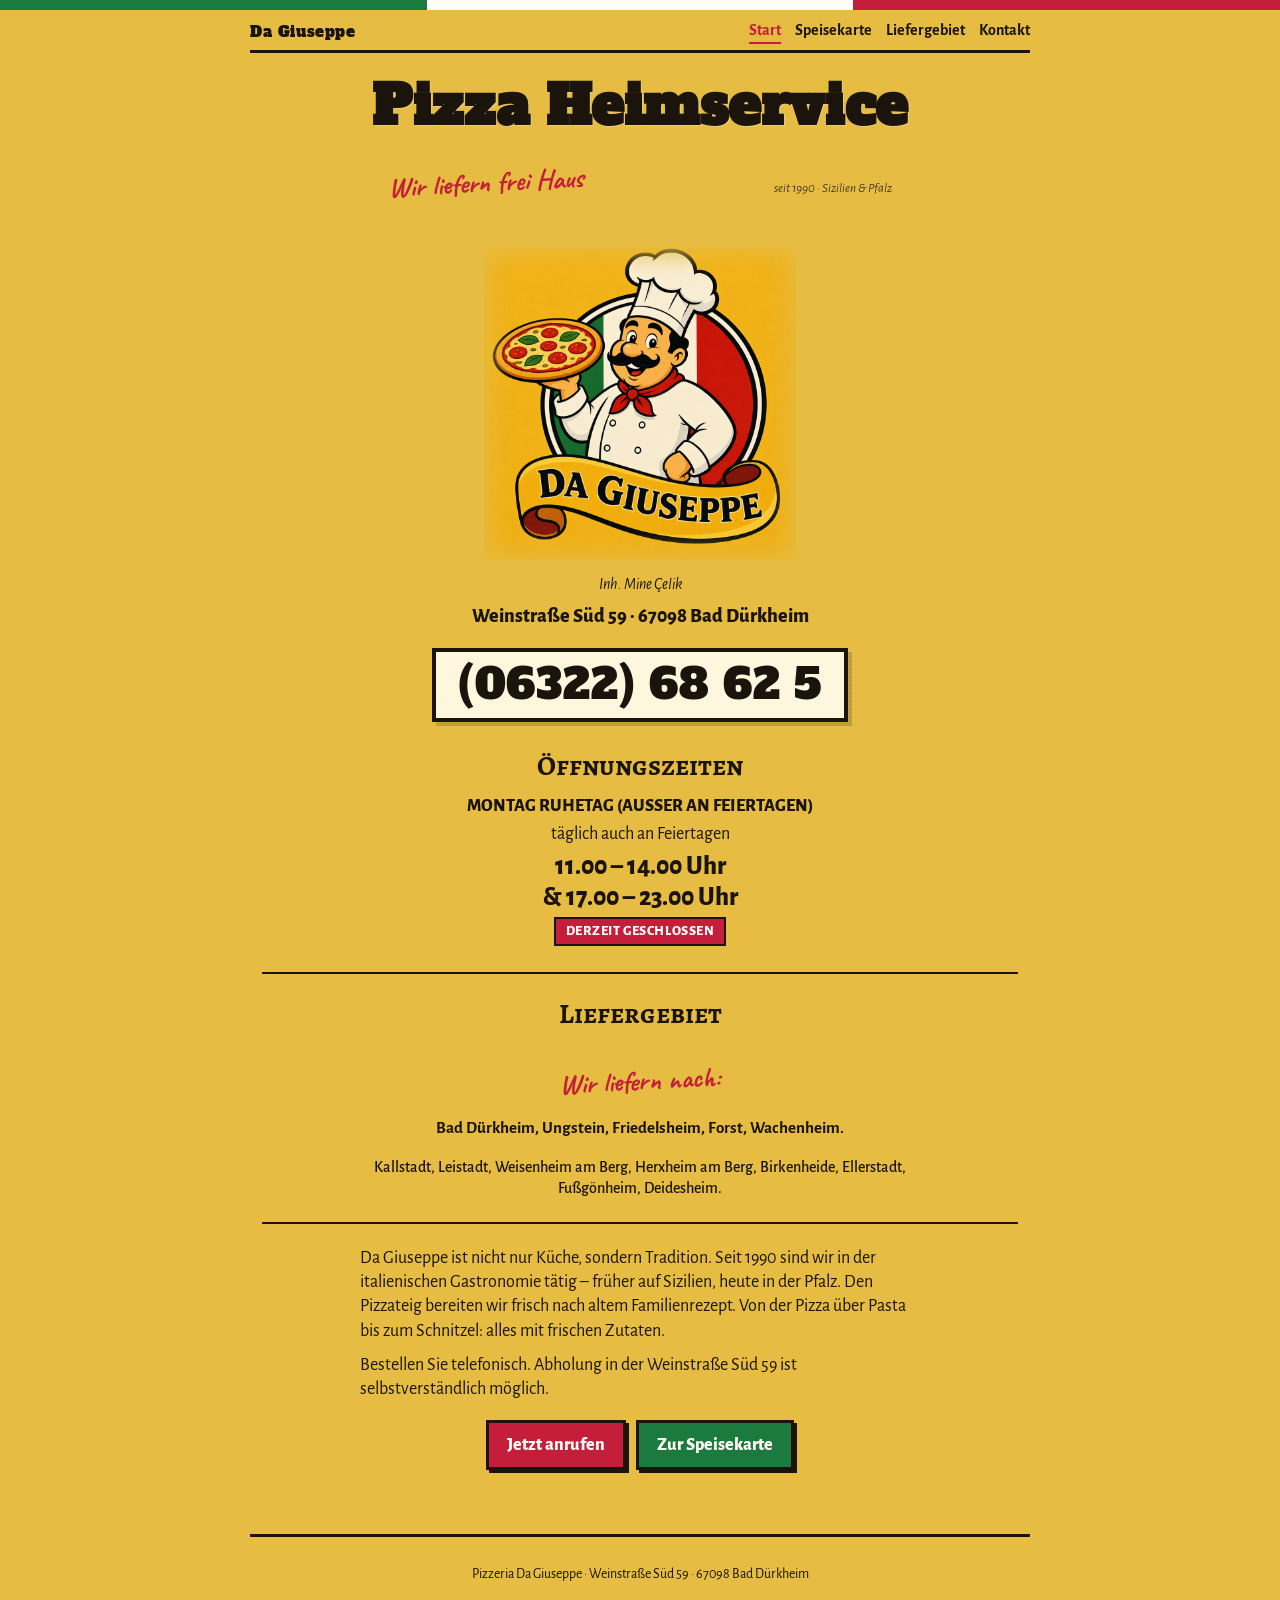
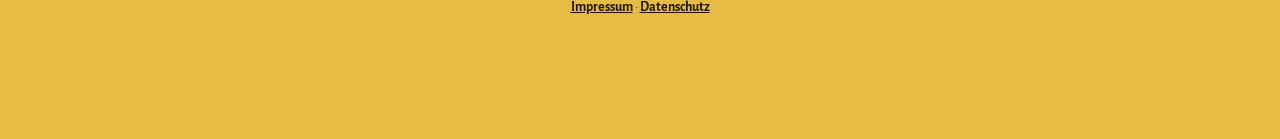
==== commit 844900c9: "Update owner name and keep the phone number black on tap. Co-authored-by: Cursor <cursoragent@cursor" ====
--- a/index.html
+++ b/index.html
@@ -31,11 +31,10 @@
       <div class="chef-wrap">
         <img class="chef" src="assets/chef-da-giuseppe.jpg" width="340" height="340" alt="Da Giuseppe – Koch mit Pizza vor der italienischen Fahne">
       </div>
-      <p class="owner">Inh. Liliana Scopeletti</p>
+      <p class="owner">Inh. Mine Çelik</p>
       <p class="addr">Weinstraße Süd 59 · 67098 Bad Dürkheim</p>
 
       <div class="phone-box" id="kontakt">
-        <div class="label">Telefon &amp; Fax</div>
         <a href="tel:+49632268625">(06322)&nbsp;68&nbsp;62&nbsp;5</a>
       </div>
 
--- a/css/style.css
+++ b/css/style.css
@@ -278,18 +278,18 @@
   display: inline-block;
   background: var(--crema);
   border: 4px solid var(--ink);
-  padding: 8px 18px 10px;
+  padding: 10px 22px 12px;
   margin: 4px auto 18px;
   text-align: center;
   box-shadow: 4px 4px 0 rgba(26, 20, 12, 0.18);
 }
 
-.phone-box .label {
-  font-weight: 700;
-  font-size: 15px;
-}
-
-.phone-box a {
+.phone-box a,
+.phone-box a:link,
+.phone-box a:visited,
+.phone-box a:hover,
+.phone-box a:active,
+.phone-box a:focus {
   display: block;
   color: var(--ink);
   text-decoration: none;
@@ -297,10 +297,6 @@
   font-size: clamp(28px, 7vw, 42px);
   letter-spacing: 0.02em;
   line-height: 1.05;
-}
-
-.phone-box a:hover {
-  color: var(--rosso);
 }
 
 .hours h2,
